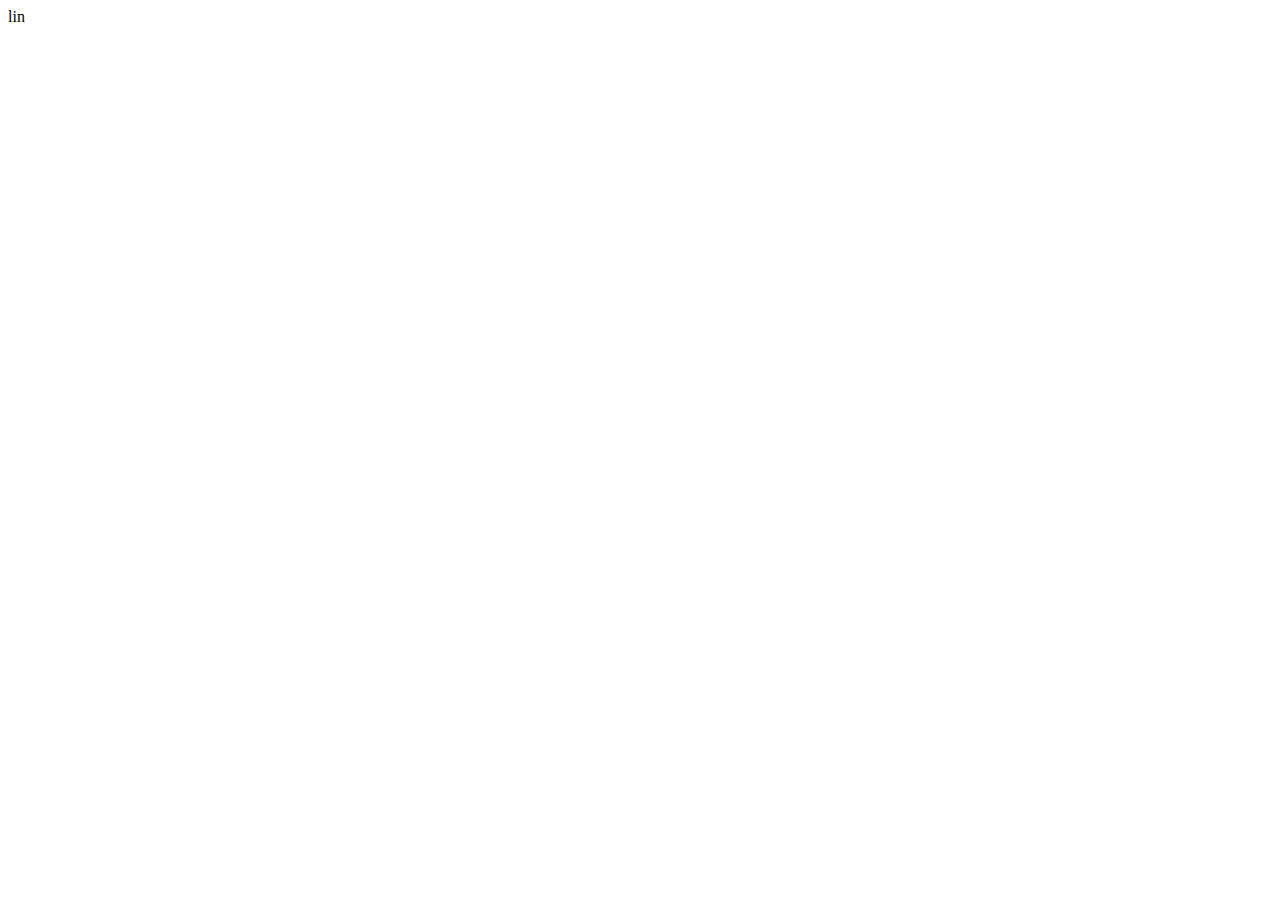
==== index.html @ b5a66e5e "." ====
<!DOCTYPE html>
<html>
<head>
    <meta charset='utf-8'>
    <meta http-equiv='X-UA-Compatible' content='IE=edge'>
    <title>Task 1</title>
    <meta name='viewport' content='width=device-width, initial-scale=1'>
    <link rel='stylesheet' type='text/css' media='screen' href='main.css'>
    lin
</head>
<body>
    
</body>





<script src='main.js'></script>
</html>
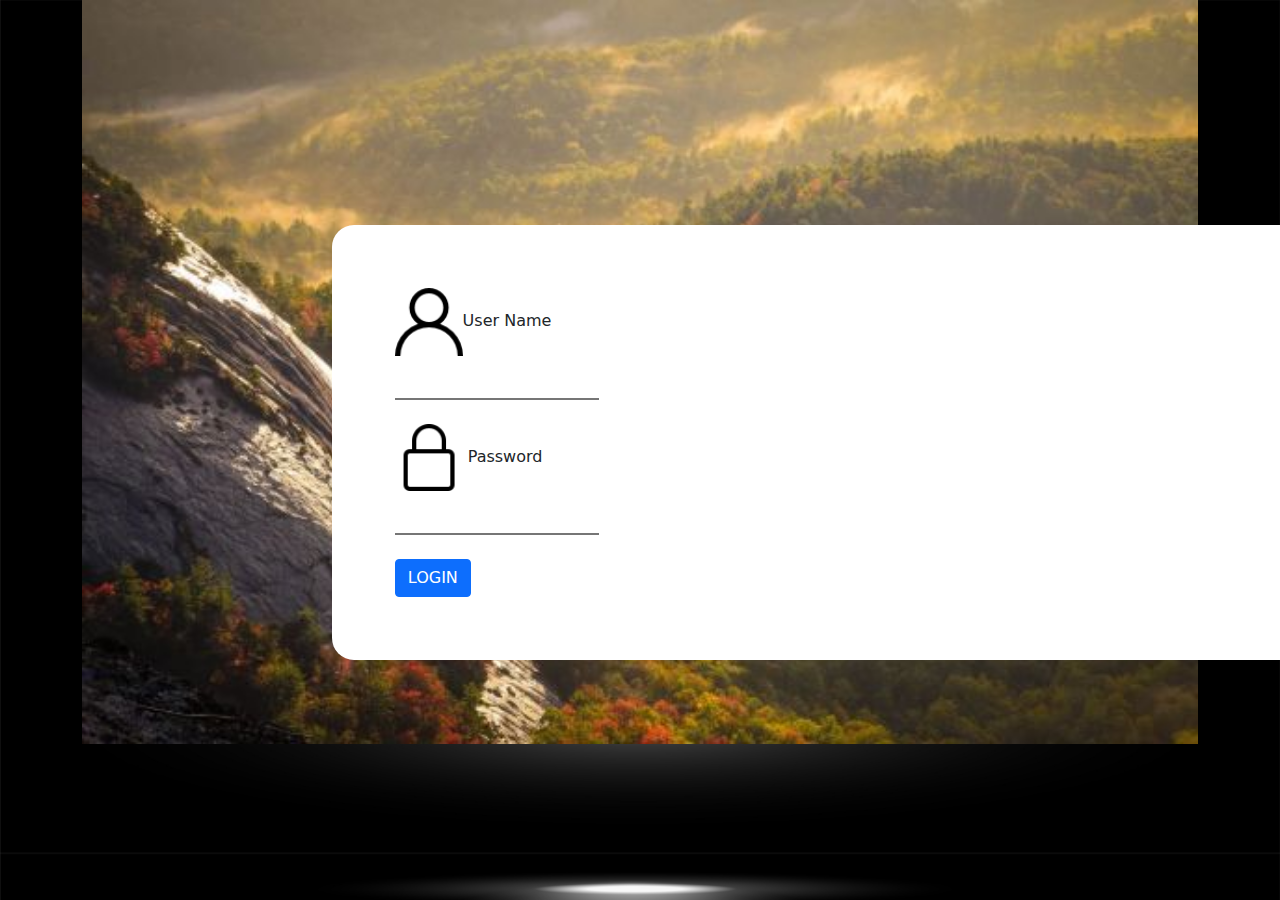
==== commit dcb7a867: "." ====
--- a/index.html
+++ b/index.html
@@ -1,20 +1,42 @@
 <!DOCTYPE html>
 <html>
-<head>
-    <meta charset='utf-8'>
-    <meta http-equiv='X-UA-Compatible' content='IE=edge'>
+  <head>
+    <meta charset="utf-8" />
+    <meta http-equiv="X-UA-Compatible" content="IE=edge" />
     <title>Task 1</title>
-    <meta name='viewport' content='width=device-width, initial-scale=1'>
-    <link rel='stylesheet' type='text/css' media='screen' href='main.css'>
-    lin
-</head>
-<body>
+    <meta name="viewport" content="width=device-width, initial-scale=1" />
+    <link rel="stylesheet" type="text/css" media="screen" href="main.css" />
+    <link href="Scripts/bootstrap.css" rel="stylesheet" />
+    <link href="style.css" rel="stylesheet" />
+  </head>
+  <body>
+    <!-- -------------------------------------------------------- -->
+<div class="container">
     
-</body>
+    <div class="row d-flex justify-content-center">
+        <div class="" id="loginCardClass">
+            <form id="loginCard">
+              <p id="username"><span><img src="assets/user.png" alt="User Icon" width="6%">User Name</span></p>
+              <input type="text" class="aa"  />
+              <br>
+              <br>
+              <p><span><img src="assets/lock.png" alt="password Icon"  width="6%"></span> Password</p>
+              <input type="text" class="aa"  />
+              <br>
+              <br>
+              <button type="button" class="btn btn-primary mx-auto">LOGIN</button>
+          </form>          
+    </div>
+</div>
+
+<div class="row">
+    <img src="assets/img_nature.jpg" alt="">
+</div>
+</div>
 
 
-
-
-
-<script src='main.js'></script>
-</html>+    <!-- -------------------------------------------------------- -->
+  </body>
+  <script src="Scripts/bootstrap.js"></script>
+  <script src="main.js"></script>
+</html>
--- a/style.css
+++ b/style.css
@@ -0,0 +1,26 @@
+body{
+background-image: url('assets/27230.jpg');
+background-size: cover;
+
+}
+.aa{
+    border-top: none;
+    outline: none;
+    border-left: none;
+    border-right: none;
+}
+#loginCardClass{
+    position: absolute;
+    top: 25%;
+    right: 25%;
+    left: 25%;
+}
+#loginCard{
+    background-color: #ffffff;
+    padding: 5%;
+    border-radius: 22px;
+    /* background-size: 100%; */
+}
+/* #username{
+    display:inline-block;
+} */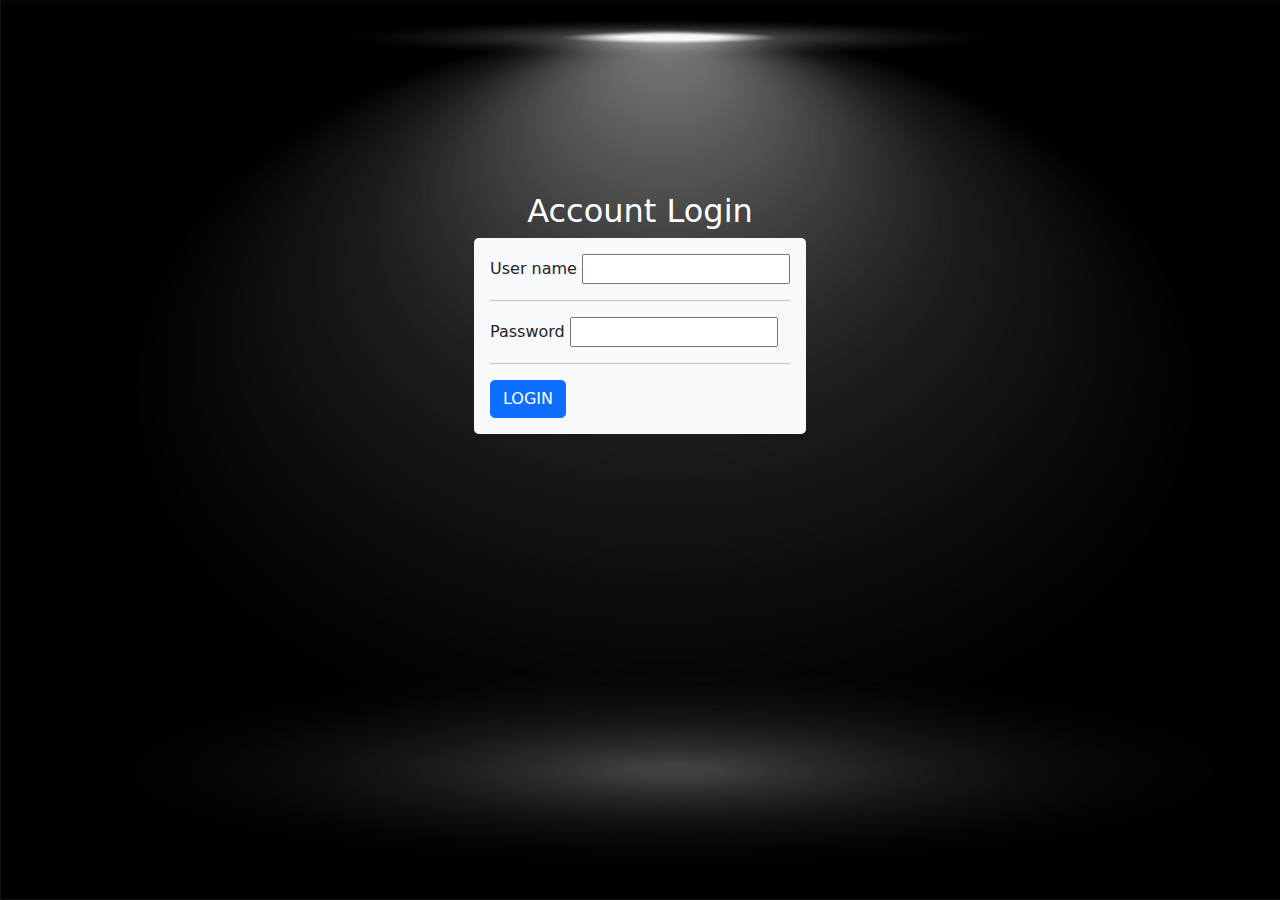
==== commit 4f581a63: "." ====
--- a/index.html
+++ b/index.html
@@ -8,34 +8,54 @@
     <link rel="stylesheet" type="text/css" media="screen" href="main.css" />
     <link href="Scripts/bootstrap.css" rel="stylesheet" />
     <link href="style.css" rel="stylesheet" />
+    <link
+      rel="stylesheet"
+      href="https://cdnjs.cloudflare.com/ajax/libs/font-awesome/6.4.2/css/all.min.css"
+      integrity="sha512-z3gLpd7yknf1YoNbCzqRKc4qyor8gaKU1qmn+CShxbuBusANI9QpRohGBreCFkKxLhei6S9CQXFEbbKuqLg0DA=="
+      crossorigin="anonymous"
+      referrerpolicy="no-referrer"
+    />
   </head>
   <body>
     <!-- -------------------------------------------------------- -->
-<div class="container">
-    
-    <div class="row d-flex justify-content-center">
-        <div class="" id="loginCardClass">
-            <form id="loginCard">
-              <p id="username"><span><img src="assets/user.png" alt="User Icon" width="6%">User Name</span></p>
-              <input type="text" class="aa"  />
-              <br>
-              <br>
-              <p><span><img src="assets/lock.png" alt="password Icon"  width="6%"></span> Password</p>
-              <input type="text" class="aa"  />
-              <br>
-              <br>
-              <button type="button" class="btn btn-primary mx-auto">LOGIN</button>
-          </form>          
+    <div class="container">
+      <div class="d-flex justify-content-center align-items-center flex-column my-auto mx-auto">
+        <br>
+        <br>
+        <br>
+        <br>
+        <br>
+        <br>
+        <br>
+        <br>
+        <h2 style="color: white;">Account Login</h2>
+        <div>
+          <form class="bg-light p-3 rounded-3">
+            <!-- UserName Input Field -->
+            <div>
+              <label for="name">
+                <i class="fa-solid fa-user"></i> User name
+              </label>
+              <input id="name" type="text" />
+            </div>
+            <hr>
+            <!-- Password Input Field -->
+            <div>
+              <label for="password">
+                <i class="fa-solid fa-lock"></i> Password
+              </label>
+              <input id="password" type="text" />
+            </div>
+            <hr>
+            <!-- Login Button -->
+            <p id="Alert" style="color: red;"></p>
+            <button  type="button" class="btn btn-primary rounded-3 " id="loginButton"> LOGIN </button>
+          </form>
+        </div>
+      </div>
     </div>
-</div>
 
-<div class="row">
-    <img src="assets/img_nature.jpg" alt="">
-</div>
-</div>
-
-
-    <!-- -------------------------------------------------------- -->
+  <!-- -------------------------------------------------------- -->
   </body>
   <script src="Scripts/bootstrap.js"></script>
   <script src="main.js"></script>
--- a/style.css
+++ b/style.css
@@ -1,26 +1,9 @@
-body{
-background-image: url('assets/27230.jpg');
-background-size: cover;
-
+body {
+  background-image: url("assets/27230.jpg");
+  background-size: cover;
+  height: 100vh;
 }
-.aa{
-    border-top: none;
-    outline: none;
-    border-left: none;
-    border-right: none;
-}
-#loginCardClass{
-    position: absolute;
-    top: 25%;
-    right: 25%;
-    left: 25%;
-}
-#loginCard{
-    background-color: #ffffff;
-    padding: 5%;
-    border-radius: 22px;
-    /* background-size: 100%; */
-}
-/* #username{
-    display:inline-block;
+/* #name , #password {
+  border: none;
+  outline: none;
 } */